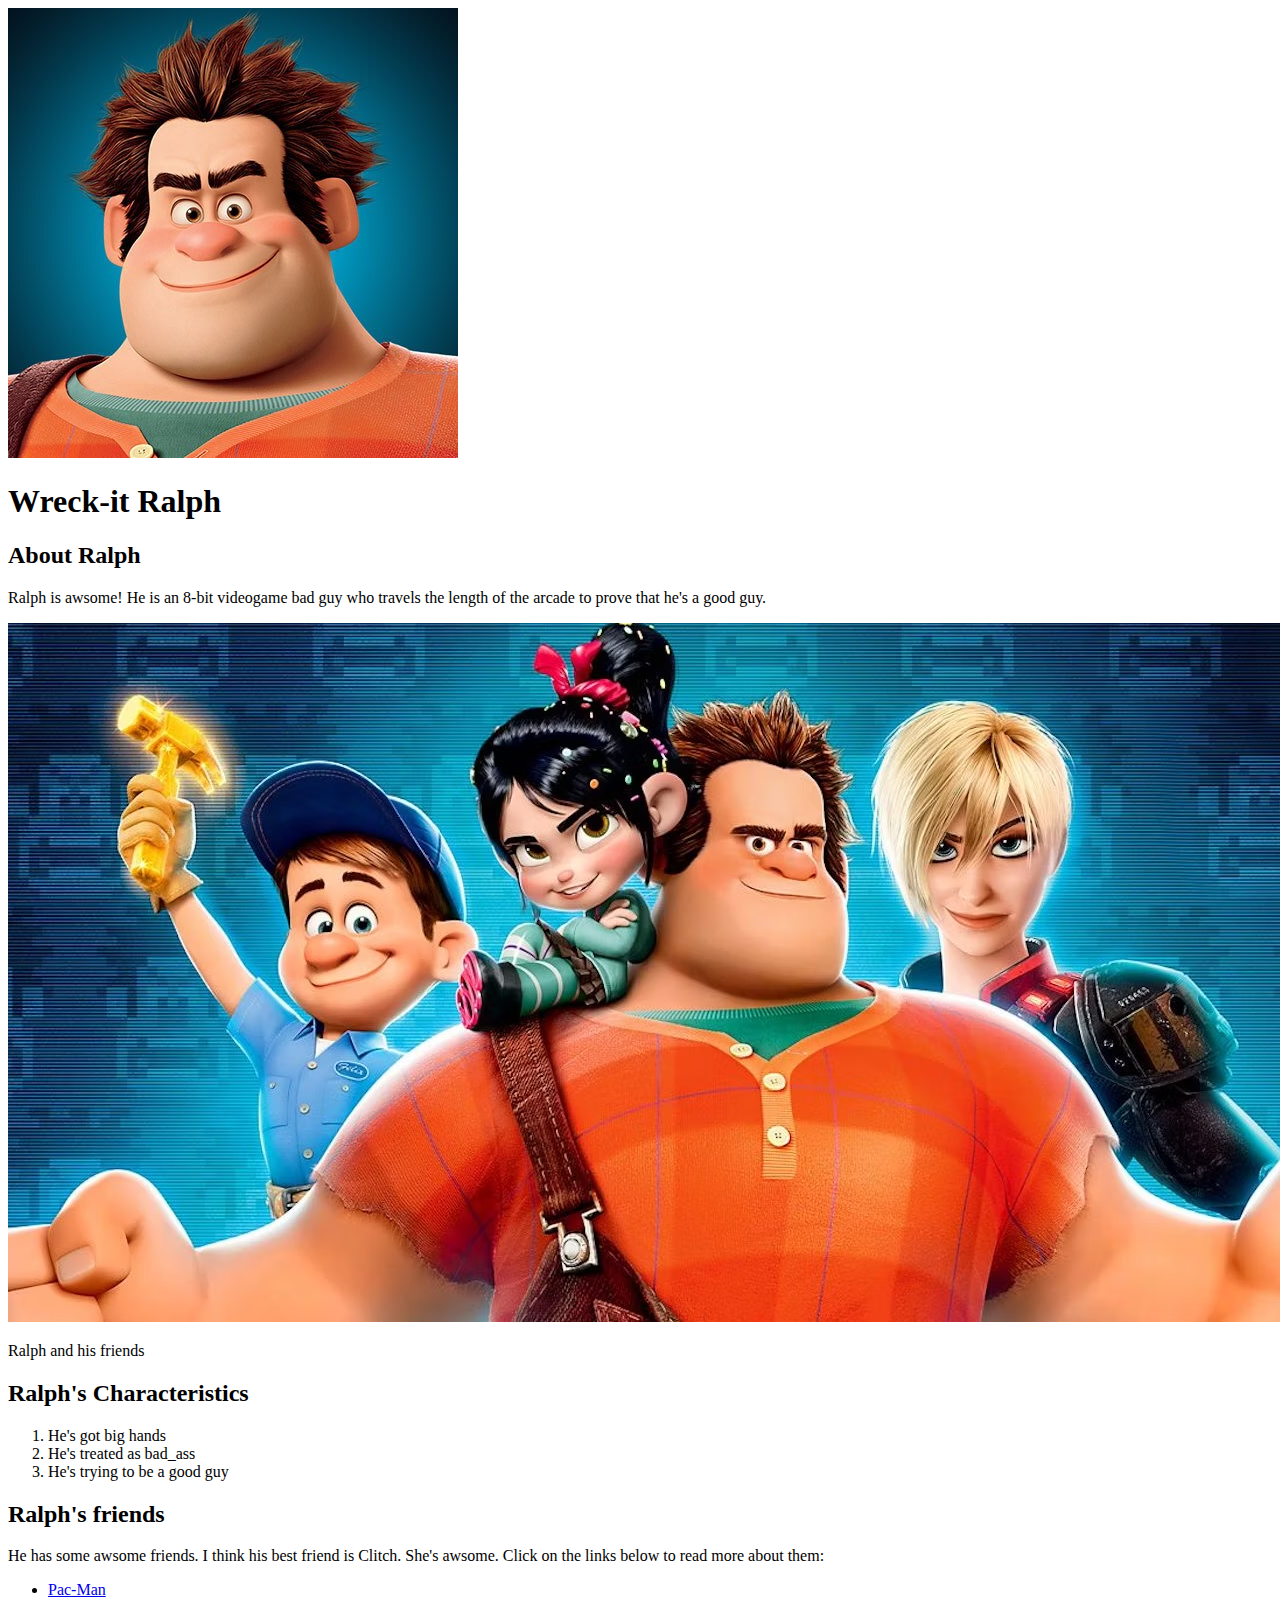
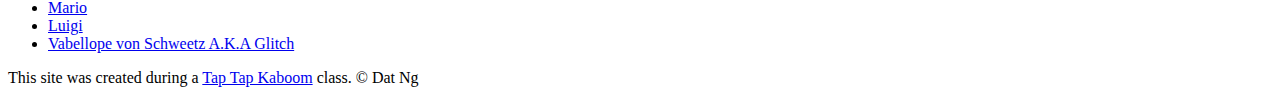
==== index.html @ 545c2350 "Ralph site" ====
<!DOCTYPE html>
<html>
<head>
	<title>Wreck-it Ralph</title>
	<link rel="icon" href="img/ralph-avatar.jpeg">
</head>
<body>
	<!-- header element -->
	<header>
		<img src="img/ralph-avatar.jpeg">
		<h1>Wreck-it Ralph</h1>
	</header>

	<!-- main element -->
	<main>
		<h2>About Ralph</h2>
		<p>Ralph is awsome! He is an 8-bit videogame bad guy who travels the length of the arcade to prove that he's a good guy.</p>
		<img src="img/ralph-large.jpeg">
		<p>Ralph and his friends</p>

		<!-- Characteristics -->
		<h2>Ralph's Characteristics</h2> 

		<!-- oder list -->
		<ol>
			<li>He's got big hands</li>
			<li>He's treated as bad_ass</li>
			<li>He's trying to be a good guy</li>
		</ol>

		<!-- friends  -->
		<h2>Ralph's friends</h2>
		<p>He has some awsome friends. I think his best friend is Clitch. She's awsome. Click on the links below to read more about them:</p>
		<ul>
			<li><a href="https://vi.wikipedia.org/wiki/Pac-Man">Pac-Man</a></li>
			<li><a href="https://vi.wikipedia.org/wiki/Mario">Mario</a></li>
			<li><a href="https://en.wikipedia.org/wiki/Luigi">Luigi</a></li>
			<li><a href="https://disney.fandom.com/wiki/Vanellope_von_Schweetz">Vabellope von Schweetz A.K.A Glitch</a></li>
		</ul>
	</main>

	<!-- Footer element -->
	<footer>
		<p>This site was created during a <a href="http://taptapkaboom.com">Tap Tap Kaboom</a> class. &copy; Dat Ng</p>
	</footer>
                                                                 
</body>
</html>
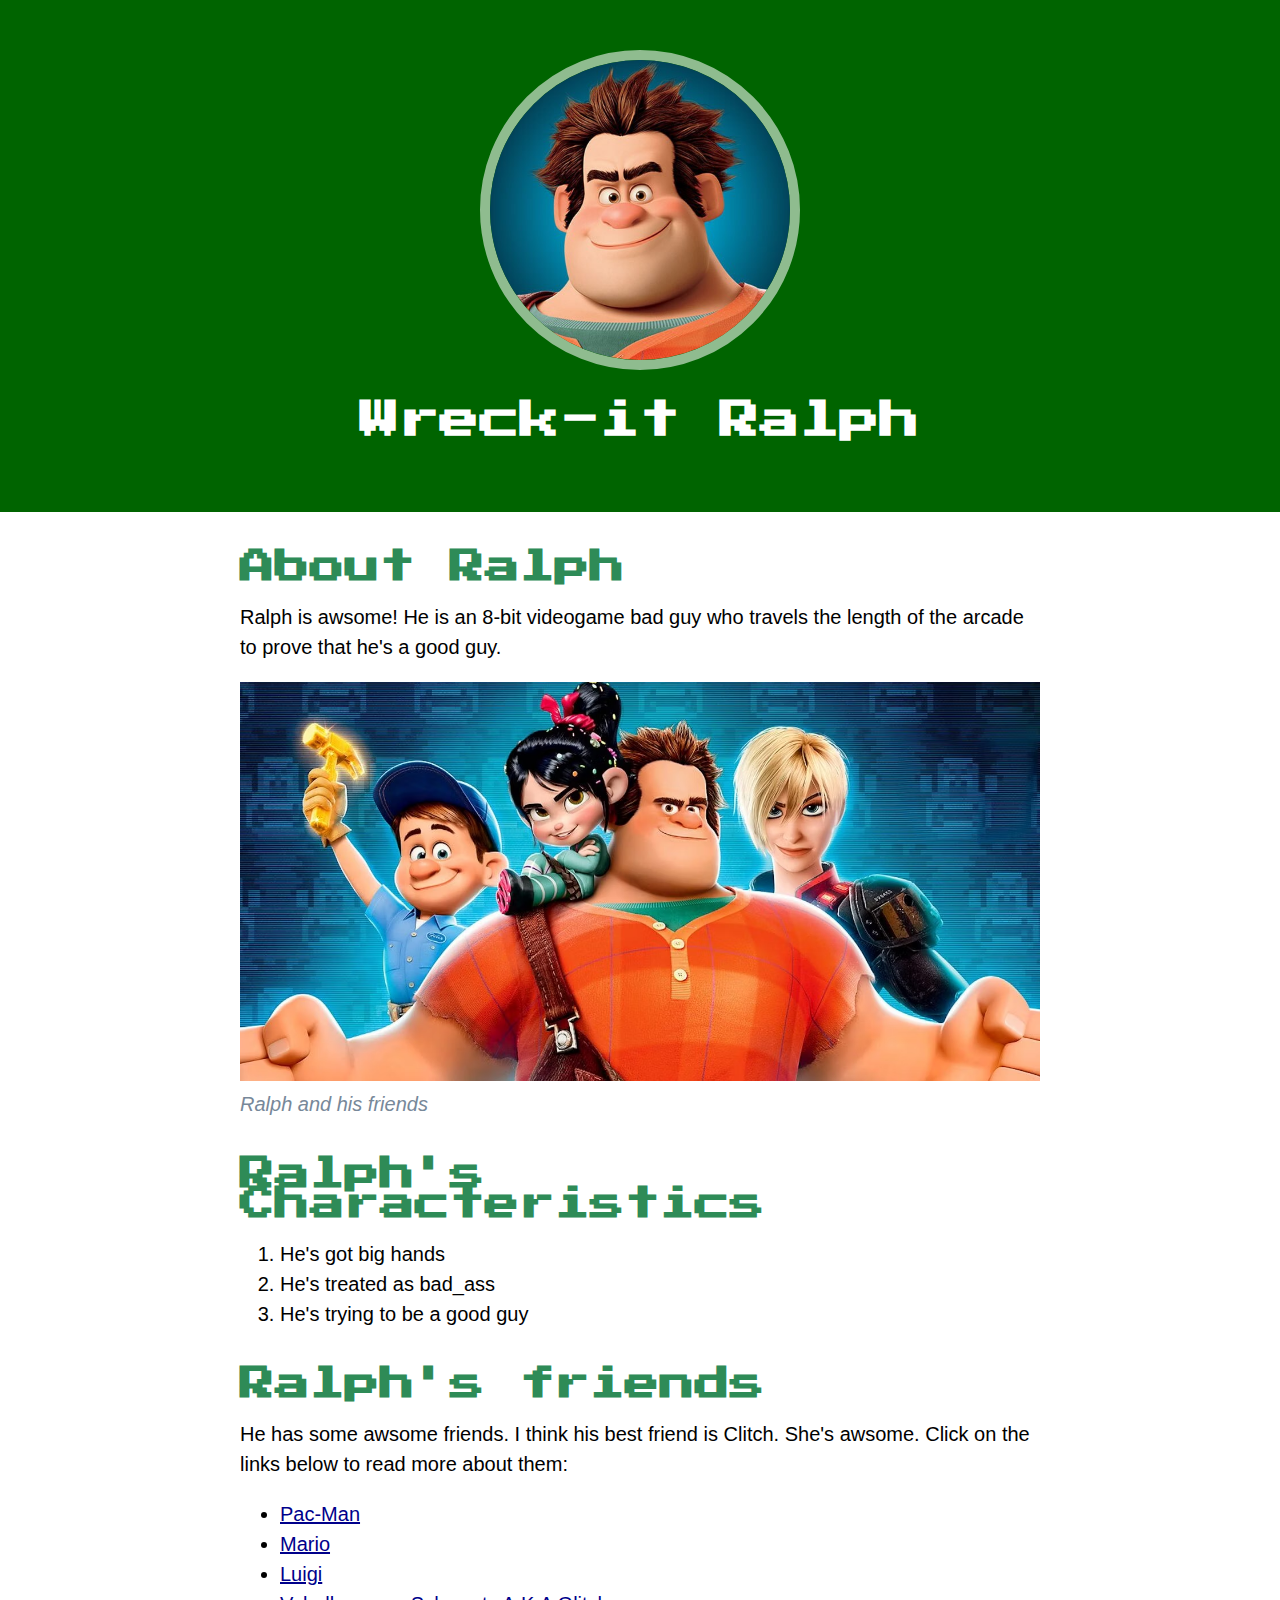
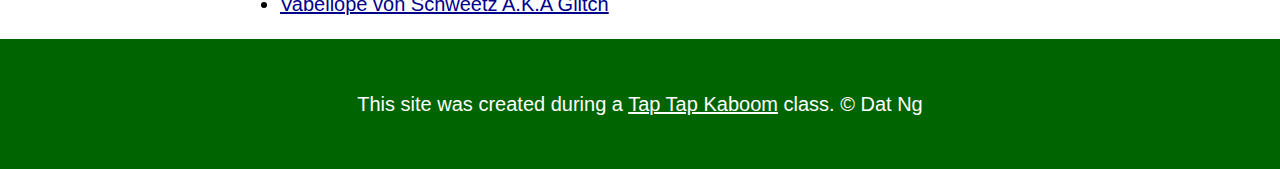
==== commit d13dc01d: "Wrote the css for site html index" ====
--- a/index.html
+++ b/index.html
@@ -3,6 +3,11 @@
 <head>
 	<title>Wreck-it Ralph</title>
 	<link rel="icon" href="img/ralph-avatar.jpeg">
+	<!-- import the font from Google -->
+	<link rel="preconnect" href="https://fonts.googleapis.com">
+	<link rel="preconnect" href="https://fonts.gstatic.com" crossorigin>
+	<link href="https://fonts.googleapis.com/css2?family=Press+Start+2P&display=swap" rel="stylesheet">
+	<link rel="stylesheet" type="text/css" href="css/hero.css">
 </head>
 <body>
 	<!-- header element -->
@@ -16,7 +21,7 @@
 		<h2>About Ralph</h2>
 		<p>Ralph is awsome! He is an 8-bit videogame bad guy who travels the length of the arcade to prove that he's a good guy.</p>
 		<img src="img/ralph-large.jpeg">
-		<p>Ralph and his friends</p>
+		<p class="caption">Ralph and his friends</p>
 
 		<!-- Characteristics -->
 		<h2>Ralph's Characteristics</h2> 
--- a/css/hero.css
+++ b/css/hero.css
@@ -0,0 +1,84 @@
+body{
+	margin: 0;
+	font-family: Helvectiva, Arial, sans-serif;
+/* the whole paragraph on site	*/
+	font-size: 20px;
+	line-height: 30px;
+}
+
+header{
+	background-color: darkgreen;
+	text-align: center;
+/*	phần đệm */
+	padding-top: 50px;
+	padding-bottom: 50px; 
+}
+
+h1, h2 {
+	font-family: 'Press Start 2P', system-ui;
+}
+
+header h1{
+	color: white;
+}
+
+header img{
+	border-radius: 170px;
+	width: 300px;
+	border: 10px solid darkseagreen;
+}
+
+main{
+	max-width: 800px;
+	margin: 0 auto;
+	padding: 0 20px;
+}
+
+main img{
+	max-width: 100%;
+}
+
+h2{
+	font-size: 35px;
+	color: seagreen;
+	margin: 40px 0 10px;
+}
+
+p{
+	font-size: 20px;
+}
+
+a{
+	color: darkblue;
+}
+
+a:hover{
+	color: purple;
+	background-color: black;
+}
+
+footer{
+	background-color: darkgreen;
+	text-align: center;
+	color: white;
+	padding: 50px;
+}
+
+footer p{
+	margin: 0;
+}
+/*footer mean the last line. a mean the linked text*/
+footer a{
+	color: white;
+}
+
+footer a:hover{
+	opacity: .5;
+	background-color: transparent;
+}
+
+p.caption{
+	color: lightslategray;
+	font-style: italic;
+	margin-top: 0;
+}